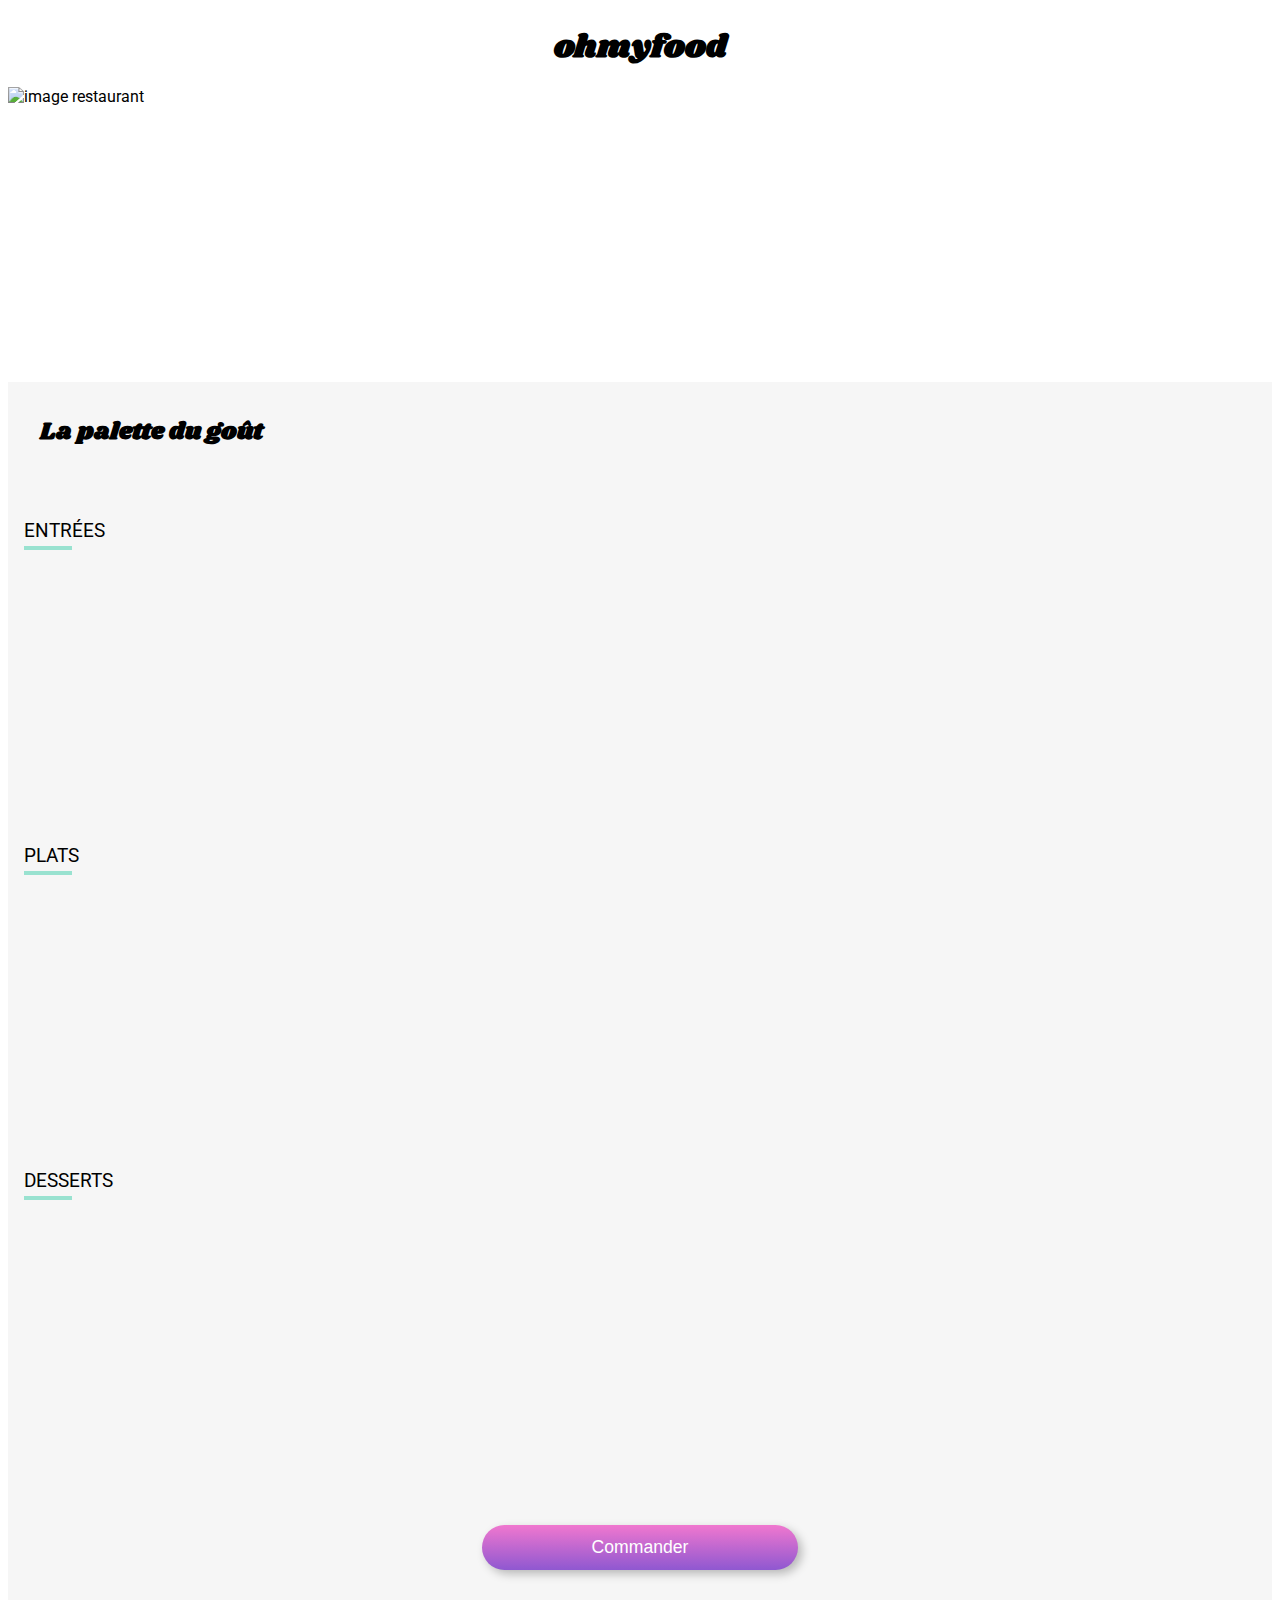
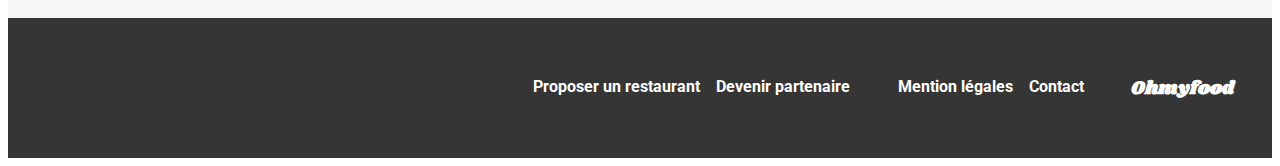
==== restaurant/Restaurant1.html @ fae5a503 "Fin projet" ====
<!DOCTYPE html>
    <html lang="fr">
        <head>
            <meta charset="utf-8">
            <title>La palette du goût</title>
            <link rel="preconnect" href="https://fonts.googleapis.com">
            <link href='https://fonts.googleapis.com/css?family=Roboto' rel='stylesheet'>
            <link href='https://fonts.googleapis.com/css?family=Shrikhand' rel='stylesheet'>
            <link rel="preconnect" href="https://fonts.gstatic.com" crossorigin="">
            <link rel="stylesheet" href="https://cdnjs.cloudflare.com/ajax/libs/font-awesome/6.2.1/css/all.min.css" integrity="sha512-MV7K8+y+gLIBoVD59lQIYicR65iaqukzvf/nwasF0nqhPay5w/9lJmVM2hMDcnK1OnMGCdVK+iQrJ7lzPJQd1w==" crossorigin="anonymous" referrerpolicy="no-referrer">
            <link rel="stylesheet" type="text/css" href="../Sass/main.css">
        </head>
        <body>
            <header class="header_relative">
                <nav class="navbar w_full">
                  <a href="../index.html">
                    <i class="fa-arrow-left fas header_arrow" aria-hidden="true"></i>
                  </a>
                  <h1 class="header_logo">ohmyfood</h1>
                </nav>
            </header>
            <div class="banner">
                <img src="../Assets/Images_et_textes_Ohmyfood/images/restaurants/jay-wennington-N_Y88TWmGwA-unsplash.jpg" alt="image restaurant">
            </div>
                <main class="background container">
                <div class="resto_main ">
                    <h2 class="title relative">La palette du goût</h2>
                    <div class="position_icon_heart_resto">
                        <i class="fa-regular fa-heart  empty_heart"></i>
                        <i class="fa-solid fa-heart  full_heart"></i>
                    </div>
                </div>
               <div class="submenus">
                    <section class="submenu">
                        <h3 class="submenu_title">Entrées</h3>
                        <section class="delay_0 menuItem">
                           <header class="menuItem_header">
                            <h4 class="menuItem_title">Fricassée d'escargot</h4>
                            <p class="menuItem_description">Au piment d'espelette</p>                            
                           </header>
                           <div class="menuItem_price">
                            25€
                           </div>
                           <div class="menuItem_confirmation">
                                <div class="menuItem_wrapIcon">
                                 <i class="fa-check fas menuItem_icon" aria-hidden="true"></i>   
                                </div>
                           </div>
                        </section>
                        <section class="delay_1 menuItem">
                            <header class="menuItem_header">
                             <h4 class="menuItem_title">Foie gras de canard mi-cuit</h4>
                             <p class="menuItem_description">Et ses copeaux de truffe noire</p>                            
                            </header>
                            <div class="menuItem_price">
                             35€
                            </div>
                            <div class="menuItem_confirmation">
                                 <div class="menuItem_wrapIcon">
                                  <i class="fa-check fas menuItem_icon" aria-hidden="true"></i>   
                                 </div>
                            </div>
                         </section>
                         <section class="delay_2 menuItem">
                            <header class="menuItem_header">
                             <h4 class="menuItem_title">Oeuf au plat</h4>
                             <p class="menuItem_description">Assaisonné à la truffe sur lit de poireaux</p>                            
                            </header>
                            <div class="menuItem_price">
                             20€
                            </div>
                            <div class="menuItem_confirmation">
                                 <div class="menuItem_wrapIcon">
                                  <i class="fa-check fas menuItem_icon" aria-hidden="true"></i>   
                                 </div>
                            </div>
                         </section>
                    </section>
                    <section class="submenu">
                        <h3 class="submenu_title">Plats</h3>
                        <section class="delay_3 menuItem">
                           <header class="menuItem_header">
                            <h4 class="menuItem_title">Filet de boeuf aux herbes</h4>
                            <p class="menuItem_description">Accompagné de sa ribambelle de légumes</p>                            
                           </header>
                           <div class="menuItem_price">
                            40€
                           </div>
                           <div class="menuItem_confirmation">
                                <div class="menuItem_wrapIcon">
                                 <i class="fa-check fas menuItem_icon" aria-hidden="true"></i>   
                                </div>
                           </div>
                        </section>
                        <section class="delay_4 menuItem">
                            <header class="menuItem_header">
                             <h4 class="menuItem_title">Parmentier de queue de boeuf</h4>
                             <p class="menuItem_description">A la truffe noire sur sa purée de panais</p>                            
                            </header>
                            <div class="menuItem_price">
                             35€
                            </div>
                            <div class="menuItem_confirmation">
                                 <div class="menuItem_wrapIcon">
                                  <i class="fa-check fas menuItem_icon" aria-hidden="true"></i>   
                                 </div>
                            </div>
                         </section>
                         <section class="delay_5 menuItem">
                            <header class="menuItem_header">
                             <h4 class="menuItem_title">Filet de Turbot</h4>
                             <p class="menuItem_description">Aux agrumes</p>                            
                            </header>
                            <div class="menuItem_price">
                             44€
                            </div>
                            <div class="menuItem_confirmation">
                                 <div class="menuItem_wrapIcon">
                                  <i class="fa-check fas menuItem_icon" aria-hidden="true"></i>   
                                 </div>
                            </div>
                         </section>
                    </section>
                    <section class="submenu">
                        <h3 class="submenu_title">Desserts</h3>
                        <section class="delay_6 menuItem">
                           <header class="menuItem_header">
                            <h4 class="menuItem_title">Paris-Brest</h4>
                            <p class="menuItem_description">Revisité</p>                            
                           </header>
                           <div class="menuItem_price">
                            18€
                           </div>
                           <div class="menuItem_confirmation">
                                <div class="menuItem_wrapIcon">
                                 <i class="fa-check fas menuItem_icon" aria-hidden="true"></i>   
                                </div>
                           </div>
                        </section>
                        <section class="delay_7 menuItem">
                            <header class="menuItem_header">
                             <h4 class="menuItem_title">Macaron au chocolat d'exception</h4>
                             <p class="menuItem_description">Et glace à la vanille de Madagascar</p>                            
                            </header>
                            <div class="menuItem_price">
                             22€
                            </div>
                            <div class="menuItem_confirmation">
                                 <div class="menuItem_wrapIcon">
                                  <i class="fa-check fas menuItem_icon" aria-hidden="true"></i>   
                                 </div>
                            </div>
                         </section>
                         <section class="delay_8 menuItem">
                            <header class="menuItem_header">
                             <h4 class="menuItem_title">Mousse au chocolat</h4>
                             <p class="menuItem_description">Au piment d'espelette et à la truffe noire</p>                            
                            </header>
                            <div class="menuItem_price">
                             23€
                            </div>
                            <div class="menuItem_confirmation">
                                 <div class="menuItem_wrapIcon">
                                  <i class="fa-check fas menuItem_icon" aria-hidden="true"></i>   
                                 </div>
                            </div>
                         </section>
                    </section>
               </div>
               <div class="wrapBtn">
                <button class="commandBtn">Commander</button>
               </div> 
            </main>
            <footer class="bg_color_dark flex_footer">
                <h3 class="color__white title">Ohmyfood</h3>
                <div class="position_footer">
                    <h4 class="color__white padding_right">
                        <i class="fa-solid fa-utensils color__white fork_knife"></i>
                        Proposer un restaurant</h4>
                    <h4 class="color__white"> <i class="fa-solid fa-handshake-angle"></i> Devenir partenaire</h4>
                </div>
                <div class="position_footer_2">
                    <h4 class="color__white">Mention légales</h4>
                    <a class="color__white text_deco" href="mailto:xxxx@restaurant.com"><h4>Contact</h4></a>
                </div>    
            </footer>    
        </body>
    </html>
---- Sass/main.css ----
body {
  font-family: "Roboto", sans-serif;
}

p {
  font-family: "Roboto", sans-serif;
  font-weight: 200;
}

.title {
  font-family: "Shrikhand", sans-serif;
  font-style: normal;
}

.text_deco {
  text-decoration: none;
  font-weight: bold;
}

.navbar {
  text-align: center;
  width: 100%;
}
.navbar .navbar__logo {
  height: 40px;
  padding: 1%;
}

.localisation {
  display: flex;
  text-align: center;
  align-items: center;
  background-color: #EAEAEA;
  justify-content: center;
  position: relative;
  gap: 1rem;
}

.explorer {
  background-color: #F6F6F6;
  padding-bottom: 4%;
}

.center_text {
  text-align: center;
}

.bg_color_dark {
  background-color: #353535;
  padding: 3%;
  justify-content: space-around;
}

.color__white {
  color: white;
}

.white {
  width: 30%;
  filter: invert(100%);
  height: 40px;
}

.flex_footer {
  display: flex;
  justify-content: end;
  flex-direction: row-reverse;
}

.Restaurant {
  background: #F6F6F6;
}

@media (max-width: 500px) {
  .navbar {
    text-align: center;
    color: black;
  }
  .navbar .navbar__logo {
    height: 40px;
    padding: 1%;
  }
  .localisation {
    display: flex;
    background-color: #EAEAEA;
    align-items: center;
    justify-content: center;
    text-align: center;
    gap: 1rem;
    padding: 0.5rem;
    border-top: solid #D6D6D6;
  }
  .w_full {
    width: 100%;
  }
  .center_text {
    text-align: center;
  }
  .explorer {
    background-color: #F6F6F6;
    padding-bottom: 15%;
  }
  .white {
    width: 30%;
    filter: invert(100%);
  }
  .bg_color_dark {
    background-color: #353535;
    padding: 8%;
  }
  .color__white {
    color: white;
  }
}
.bouton {
  background: linear-gradient(#FF79DA, #9356DC);
  border: none;
  border-radius: 2rem 2rem 2rem 2rem;
  color: white;
  text-align: center;
  text-decoration: none;
  display: inline-block;
  font-size: 16px;
  width: 25%;
}
.bouton:hover {
  box-shadow: 4px 4px 4px 2px rgba(0, 0, 0, 0.4);
  background: linear-gradient(356deg, #a061de 0%, #ac87da 33%, #ff83dd 100%);
}

.bouton_arrondie {
  background-color: #F6F6F6;
  border-radius: 1.5rem 1.5rem 1.5rem 1.5rem;
  margin: 2%;
  padding: 1%;
  box-shadow: 2px 2px 2px 1px rgba(0, 0, 0, 0.2);
  display: flex;
  align-items: center;
  justify-content: center;
  width: 100%;
  position: relative;
}

.all-card {
  padding-bottom: 2%;
}

.card {
  background-color: white;
  border-radius: 1rem 1rem 1rem 1rem;
  box-shadow: 2px 2px 2px 1px rgba(0, 0, 0, 0.1);
  padding-bottom: 1%;
  margin: 3%;
  width: 100%;
  position: relative;
  text-decoration: none;
  color: #353535;
}
.card .card__img {
  height: 250px;
  width: 100%;
  -o-object-fit: cover;
     object-fit: cover;
  border-radius: 1rem 1rem 0 0;
}

.card_description {
  position: relative;
}

.flex_responsive {
  display: flex;
  flex-direction: row;
  justify-content: space-around;
}

.top-right {
  position: absolute;
  color: #008766;
  background-color: #99E2D0;
  padding: 2%;
  margin-top: 2%;
  border-radius: 0.25em 0.25em 0.25em 0.25em;
  right: 26px;
}

.flex_card_responsive {
  display: flex;
  flex-direction: row;
  justify-content: space-evenly;
}

.numero_rounded {
  border-radius: 50%;
  background-color: #9356DC;
  width: 7%;
  text-align: center;
  display: flex;
  justify-content: center;
  align-items: center;
  height: 35px;
  color: white;
  position: absolute;
  left: -1rem;
}

.position_icon {
  position: absolute;
  left: 61px;
  color: #8d8d8d;
}

.position_icon:hover {
  transform: scale(1.15);
  color: #9356DC;
}

.position_icon_heart {
  position: absolute;
  right: 2rem;
  top: 50%;
  transform: translateY(-50%);
  transition-property: transform;
}
.position_icon_heart > .full_heart {
  display: none;
  color: transparent;
  background-image: linear-gradient(#9356DC, #FF79DA);
  background-clip: text;
  -webkit-background-clip: text;
}
.position_icon_heart:hover > .empty_heart {
  display: none;
}
.position_icon_heart:hover > .full_heart {
  display: block;
  animation: "bgcolor" 2s;
  transition: transform 2000ms;
}

@keyframes bgcolor {
  0% {
    color: transparent;
    background-image: linear-gradient(#9356DC, #FF79DA);
    background-clip: text;
    -webkit-background-clip: text;
    opacity: 0.2;
  }
  30% {
    color: transparent;
    background-image: linear-gradient(#9356DC, #FF79DA);
    background-clip: text;
    -webkit-background-clip: text;
    opacity: 0.4;
  }
  50% {
    color: transparent;
    background-image: linear-gradient(#9356DC, #FF79DA);
    background-clip: text;
    -webkit-background-clip: text;
    opacity: 0.6;
  }
  80% {
    color: transparent;
    background-image: linear-gradient(#9356DC, #FF79DA);
    background-clip: text;
    -webkit-background-clip: text;
    opacity: 0.8;
  }
  100% {
    color: transparent;
    background-image: linear-gradient(#9356DC, #FF79DA);
    background-clip: text;
    -webkit-background-clip: text;
    opacity: 1;
  }
}
.loader {
  display: flex;
  align-items: center;
  justify-content: center;
  position: fixed;
  background-color: #ffffff;
  height: 100vh;
  inset: 0;
  z-index: 1;
  opacity: 0.9;
  animation: "disappear" 200ms;
  animation-delay: 5s;
  animation-fill-mode: forwards;
  transform-origin: top;
}
.loader::after {
  content: "";
  height: 100px;
  width: 100px;
  border: 5px solid transparent;
  border-top: 5px solid #9356DC;
  border-bottom: 5px solid #FF79DA;
  border-radius: 50%;
  animation: spin 3s infinite linear;
}

@keyframes disappear {
  0% {
    transform: scale(1);
  }
  100% {
    transform: scale(0);
  }
}
@keyframes spin {
  to {
    transform: rotate(360deg);
  }
}
@media (max-width: 500px) {
  .bouton {
    background: linear-gradient(#FF79DA, #9356DC);
    border: none;
    border-radius: 2rem 2rem 2rem 2rem;
    color: white;
    padding: 5px;
    text-align: center;
    text-decoration: none;
    display: inline-block;
    font-size: 16px;
    width: 65%;
  }
  .bouton:hover {
    box-shadow: 4px 4px 4px 2px rgba(0, 0, 0, 0.4);
    background: linear-gradient(356deg, #a061de 0%, #ac87da 33%, #ff83dd 100%);
  }
  .bouton_arrondie {
    background-color: #F6F6F6;
    border-radius: 1rem 1rem 1rem 1rem;
    margin: 4%;
    padding: 2%;
    box-shadow: 2px 2px 2px 1px rgba(0, 0, 0, 0.2);
    display: flex;
    align-items: center;
    justify-content: center;
    width: 90%;
    position: initial;
  }
  .card {
    background-color: white;
    border-radius: 1rem 1rem 1rem 1rem;
    box-shadow: 2px 2px 2px 1px rgba(0, 0, 0, 0.1);
    padding-bottom: 1%;
    margin: 3%;
    width: 95%;
    display: block;
  }
  .card .card__img {
    height: 250px;
    -o-object-fit: cover;
       object-fit: cover;
    border-radius: 1rem 1rem 0 0;
  }
  .card:hover {
    box-shadow: 2px 2px 2px 1px rgba(0, 0, 0, 0.2);
  }
  .card_description {
    position: relative;
  }
  .top-right {
    position: absolute;
    right: 28px;
    color: #008766;
    background-color: #99E2D0;
    padding: 2%;
    margin-top: 2%;
    border-radius: 0.25em 0.25em 0.25em 0.25em;
  }
  .all-card {
    padding-bottom: 2%;
  }
  .numero_rounded {
    border-radius: 50%;
    background-color: #9356DC;
    width: 7%;
    text-align: center;
    position: absolute;
    left: 13px;
    display: flex;
    justify-content: center;
    align-items: center;
    height: 30px;
    color: white;
  }
  .position_icon {
    position: absolute;
    left: 61px;
    color: #8d8d8d;
  }
  .position_icon:hover {
    transform: scale(1.15);
    color: #9356DC;
  }
  .position_icon_heart {
    position: absolute;
    right: 1rem;
    top: 50%;
    transform: translateY(-50%);
    transition-property: transform;
  }
  .position_icon_heart > .full_heart {
    display: none;
    color: transparent;
    background-image: linear-gradient(#9356DC, #FF79DA);
    background-clip: text;
    -webkit-background-clip: text;
  }
  .position_icon_heart:hover > .empty_heart {
    display: none;
  }
  .position_icon_heart:hover > .full_heart {
    display: block;
    animation: "bgcolor" 2s;
    transition: transform 2000ms;
  }
  @keyframes bgcolor {
    0% {
      color: transparent;
      background-image: linear-gradient(#9356DC, #FF79DA);
      background-clip: text;
      -webkit-background-clip: text;
      opacity: 0.2;
    }
    30% {
      color: transparent;
      background-image: linear-gradient(#9356DC, #FF79DA);
      background-clip: text;
      -webkit-background-clip: text;
      opacity: 0.4;
    }
    50% {
      color: transparent;
      background-image: linear-gradient(#9356DC, #FF79DA);
      background-clip: text;
      -webkit-background-clip: text;
      opacity: 0.6;
    }
    80% {
      color: transparent;
      background-image: linear-gradient(#9356DC, #FF79DA);
      background-clip: text;
      -webkit-background-clip: text;
      opacity: 0.8;
    }
    100% {
      color: transparent;
      background-image: linear-gradient(#9356DC, #FF79DA);
      background-clip: text;
      -webkit-background-clip: text;
      opacity: 1;
    }
  }
  .loader {
    display: flex;
    align-items: center;
    justify-content: center;
    position: fixed;
    background-color: #ffffff;
    height: 100vh;
    inset: 0;
    z-index: 1;
    opacity: 0.9;
    animation: "disappear" 200ms;
    animation-delay: 5s;
    animation-fill-mode: forwards;
    transform-origin: top;
  }
  .loader::after {
    content: "";
    height: 100px;
    width: 100px;
    border: 5px solid transparent;
    border-top: 5px solid #9356DC;
    border-bottom: 5px solid #FF79DA;
    border-radius: 50%;
    animation: spin 3s infinite linear;
  }
  @keyframes disappear {
    0% {
      transform: scale(1);
    }
    100% {
      transform: scale(0);
    }
  }
  @keyframes spin {
    to {
      transform: rotate(360deg);
    }
  }
}
.fa-heart {
  font-size: 2rem;
}

.margin {
  margin: 2%;
}

.padding {
  padding: 2%;
}

.position_footer {
  display: flex;
  gap: 1em;
  order: 2;
  padding-right: 4%;
}

.position_footer_2 {
  display: flex;
  gap: 1em;
  order: 1;
  padding-right: 4%;
}

.relative {
  position: relative;
}

.position_icon_heart_resto {
  position: absolute;
  right: 2rem;
  transform: translateY(-200%);
  transition-property: transform;
}
.position_icon_heart_resto > .full_heart {
  display: none;
  color: transparent;
  background-image: linear-gradient(#9356DC, #FF79DA);
  background-clip: text;
  -webkit-background-clip: text;
}
.position_icon_heart_resto:hover > .empty_heart {
  display: none;
}
.position_icon_heart_resto:hover > .full_heart {
  display: block;
  animation: "bgcolor" 2s;
  transition: transform 2000ms;
}

@keyframes bgcolor {
  0% {
    color: transparent;
    background-image: linear-gradient(#9356DC, #FF79DA);
    background-clip: text;
    -webkit-background-clip: text;
    opacity: 0.2;
  }
  30% {
    color: transparent;
    background-image: linear-gradient(#9356DC, #FF79DA);
    background-clip: text;
    -webkit-background-clip: text;
    opacity: 0.4;
  }
  50% {
    color: transparent;
    background-image: linear-gradient(#9356DC, #FF79DA);
    background-clip: text;
    -webkit-background-clip: text;
    opacity: 0.6;
  }
  80% {
    color: transparent;
    background-image: linear-gradient(#9356DC, #FF79DA);
    background-clip: text;
    -webkit-background-clip: text;
    opacity: 0.8;
  }
  100% {
    color: transparent;
    background-image: linear-gradient(#9356DC, #FF79DA);
    background-clip: text;
    -webkit-background-clip: text;
    opacity: 1;
  }
}
.banner img {
  width: 100%;
  height: 40vh;
  -o-object-fit: cover;
     object-fit: cover;
  display: block;
}

.resto_main {
  background-color: #F6F6F6;
  border-radius: 2rem 2rem 0 0;
  z-index: 1;
  position: relative;
  margin-top: -85px;
}
.resto_main h2 {
  padding: 2rem;
}

.container {
  max-width: 1280px;
  margin: auto;
}

.submenus {
  display: grid;
}

.background {
  background-color: #F6F6F6;
}

.submenu {
  max-width: 100%;
  overflow: hidden;
  padding: 0 1rem;
}

.submenu_title {
  text-transform: uppercase;
  position: relative;
  padding-bottom: 0.5rem;
  font-weight: 400;
}
.submenu_title::after {
  content: "";
  width: 3rem;
  height: 0.25rem;
  background-color: #99E2D0;
  position: absolute;
  left: 0;
  bottom: 0;
}

.menuItem {
  background-color: #fff;
  padding: 1rem;
  display: flex;
  border-radius: 0.75rem;
  margin: 1rem 0;
  box-shadow: 0.25rem 0.25rem 1rem rgba(0, 0, 0, 0.1);
  overflow: hidden;
  cursor: pointer;
  animation: itemAppear 0.6s;
  animation-timing-function: ease;
  animation-delay: 0s;
  animation-fill-mode: none;
  animation-timing-function: cubic-bezier(0.5, 1.58, 0.34, 0.82);
  animation-fill-mode: both;
  transform: scale(0);
  max-width: 100%;
}
.menuItem:hover .menuItem_confirmation {
  margin-right: -1rem;
}
.menuItem:hover .menuItem_wrapIcon {
  transform: rotate(0deg);
}
.menuItem_header {
  white-space: nowrap;
  text-overflow: ellipsis;
  overflow: hidden;
  flex: 1;
}
.menuItem_title {
  margin: 0;
}
.menuItem_description {
  margin: 0;
  white-space: nowrap;
  text-overflow: ellipsis;
  overflow: hidden;
}
.menuItem_price {
  font-weight: 700;
  display: flex;
  justify-content: flex-end;
  align-items: flex-end;
  padding-left: 0.5rem;
}
.menuItem_icon {
  color: #99E2D0;
}
.menuItem_confirmation {
  background-color: #99e2d0;
  margin: -1rem -5rem -1rem 1rem;
  width: 4rem;
  display: flex;
  align-items: center;
  justify-content: center;
  transition-duration: 0.5s;
}
.menuItem_wrapIcon {
  height: 1.6rem;
  width: 1.6rem;
  background-color: #fff;
  display: flex;
  align-items: center;
  justify-content: center;
  border-radius: 100px;
  transform: rotate(180deg);
  transition-duration: 0.5s;
}

@keyframes itemAppear {
  0% {
    transform: scale(0);
  }
  100% {
    transform: scale(1);
  }
}
.delay_0 {
  animation-delay: 0s;
}

.delay_1 {
  animation-delay: 0.1s;
}

.delay_2 {
  animation-delay: 0.2s;
}

.delay_3 {
  animation-delay: 0.3s;
}

.delay_4 {
  animation-delay: 0.4s;
}

.delay_5 {
  animation-delay: 0.5s;
}

.delay_6 {
  animation-delay: 0.6s;
}

.delay_7 {
  animation-delay: 0.7s;
}

.delay_8 {
  animation-delay: 0.8s;
}

.delay_9 {
  animation-delay: 0.9s;
}

.wrapBtn {
  display: flex;
  text-decoration: none;
  justify-content: center;
  padding: 3rem 0;
}

.commandBtn {
  border: 0;
  padding: 0.75rem 1.5rem;
  font-weight: 500;
  font-size: 1.1rem;
  border-radius: 100px;
  color: #fff;
  background-color: #686868;
  background-image: linear-gradient(0deg, rgba(147, 86, 220, 0.9), rgba(255, 121, 218, 0.9));
  transition-duration: 0.25s;
  box-shadow: 0.25rem 0.25rem 10px rgba(0, 0, 0, 0.25);
  cursor: pointer;
  width: 25%;
}
.commandBtn:hover {
  background-color: #fff;
  box-shadow: 0.25rem 0.25rem 10px rgba(0, 0, 0, 0.5);
}

.header_arrow {
  position: absolute;
  left: 2rem;
  height: 2rem;
  width: 2rem;
  top: 50%;
  display: flex;
  align-items: center;
  justify-content: center;
  transform: translateY(-50%);
  font-size: 1.2rem;
  color: #000;
}

.header_relative {
  position: relative;
  padding: 1rem;
}

.header_logo {
  font-family: Shrikhand, "cursive";
  margin: 0;
  text-align: center;
}

@media (max-width: 500px) {
  .heart_icon {
    background: linear-gradient(162deg, #ff79da 0%, #9356dc 100%);
  }
  .position_icon_heart_bis {
    position: absolute;
    right: 50px;
    transition-property: transform;
  }
  .flex_card_responsive {
    display: block;
  }
  .flex_responsive {
    display: block;
  }
  .flex_footer {
    display: block;
  }
  .position_footer {
    display: block;
  }
  .position_footer_2 {
    display: block;
  }
  .padding {
    padding-top: 4%;
  }
  .margin {
    margin: 5%;
  }
  .fa-heart {
    font-size: 2rem;
  }
  .txt {
    padding-top: 0.5rem;
  }
  .text_deco {
    text-decoration: none;
    font-weight: bold;
  }
  .banner img {
    width: 100%;
    height: 40vh;
    -o-object-fit: cover;
       object-fit: cover;
    -o-object-position: center bottom;
       object-position: center bottom;
    display: block;
  }
  .resto_main {
    background-color: #F6F6F6;
    border-radius: 2rem 2rem 0 0;
    z-index: 1;
    position: relative;
    margin-top: -85px;
  }
  .resto_main h2 {
    padding: 1rem;
  }
  .submenus {
    display: block;
  }
  .background {
    background-color: #F6F6F6;
  }
  .submenu_title {
    text-transform: uppercase;
    position: relative;
    padding-bottom: 0.5rem;
    font-weight: 400;
  }
  .submenu_title::after {
    content: "";
    width: 3rem;
    height: 0.25rem;
    background-color: #99E2D0;
    position: absolute;
    left: 0;
    bottom: 0;
  }
  .menuItem {
    background-color: #fff;
    padding: 1rem;
    display: flex;
    border-radius: 0.75rem;
    margin: 1rem 0;
    box-shadow: 0.25rem 0.25rem 1rem rgba(0, 0, 0, 0.1);
    overflow: hidden;
    cursor: pointer;
    animation: itemAppear 0.6s;
    animation-timing-function: ease;
    animation-delay: 0s;
    animation-fill-mode: none;
    animation-timing-function: cubic-bezier(0.5, 1.58, 0.34, 0.82);
    animation-fill-mode: both;
    transform: scale(0);
    max-width: 100%;
  }
  .menuItem:hover .menuItem_confirmation {
    margin-right: -1rem;
  }
  .menuItem:hover .menuItem_wrapIcon {
    transform: rotate(0deg);
  }
  .menuItem_header {
    white-space: nowrap;
    text-overflow: ellipsis;
    overflow: hidden;
    flex: 1;
  }
  .menuItem_title {
    margin: 0;
  }
  .menuItem_description {
    margin: 0;
    white-space: nowrap;
    text-overflow: ellipsis;
    overflow: hidden;
  }
  .menuItem_price {
    font-weight: 700;
    display: flex;
    justify-content: flex-end;
    align-items: flex-end;
    padding-left: 0.5rem;
  }
  .menuItem_icon {
    color: #99E2D0;
  }
  .menuItem_confirmation {
    background-color: #99e2d0;
    margin: -1rem -5rem -1rem 1rem;
    width: 4rem;
    display: flex;
    align-items: center;
    justify-content: center;
    transition-duration: 0.5s;
  }
  .menuItem_wrapIcon {
    height: 1.6rem;
    width: 1.6rem;
    background-color: #fff;
    display: flex;
    align-items: center;
    justify-content: center;
    border-radius: 100px;
    transform: rotate(180deg);
    transition-duration: 0.5s;
  }
  @keyframes itemAppear {
    0% {
      transform: scale(0);
    }
    100% {
      transform: scale(1);
    }
  }
  .delay_0 {
    animation-delay: 0s;
  }
  .delay_1 {
    animation-delay: 0.1s;
  }
  .delay_2 {
    animation-delay: 0.2s;
  }
  .delay_3 {
    animation-delay: 0.3s;
  }
  .delay_4 {
    animation-delay: 0.4s;
  }
  .delay_5 {
    animation-delay: 0.5s;
  }
  .delay_6 {
    animation-delay: 0.6s;
  }
  .delay_7 {
    animation-delay: 0.7s;
  }
  .delay_8 {
    animation-delay: 0.8s;
  }
  .wrapBtn {
    display: flex;
    text-decoration: none;
    justify-content: center;
    padding: 3rem 0;
  }
  .commandBtn {
    border: 0;
    padding: 0.75rem 1.5rem;
    font-weight: 500;
    font-size: 1.1rem;
    border-radius: 100px;
    color: #fff;
    background-color: #686868;
    background-image: linear-gradient(0deg, rgba(147, 86, 220, 0.9), rgba(255, 121, 218, 0.9));
    transition-duration: 0.25s;
    box-shadow: 0.25rem 0.25rem 10px rgba(0, 0, 0, 0.25);
    cursor: pointer;
    width: 45%;
  }
  .commandBtn:hover {
    background-color: #fff;
    box-shadow: 0.25rem 0.25rem 10px rgba(0, 0, 0, 0.5);
  }
  .header_arrow {
    position: absolute;
    left: 2rem;
    height: 2rem;
    width: 2rem;
    top: 50%;
    display: flex;
    align-items: center;
    justify-content: center;
    transform: translateY(-50%);
    font-size: 1.2rem;
    color: #000;
  }
  .header_relative {
    position: relative;
    padding: 1rem;
  }
  .header_logo {
    font-family: Shrikhand, "cursive";
    margin: 0;
    text-align: center;
  }
}/*# sourceMappingURL=main.css.map */
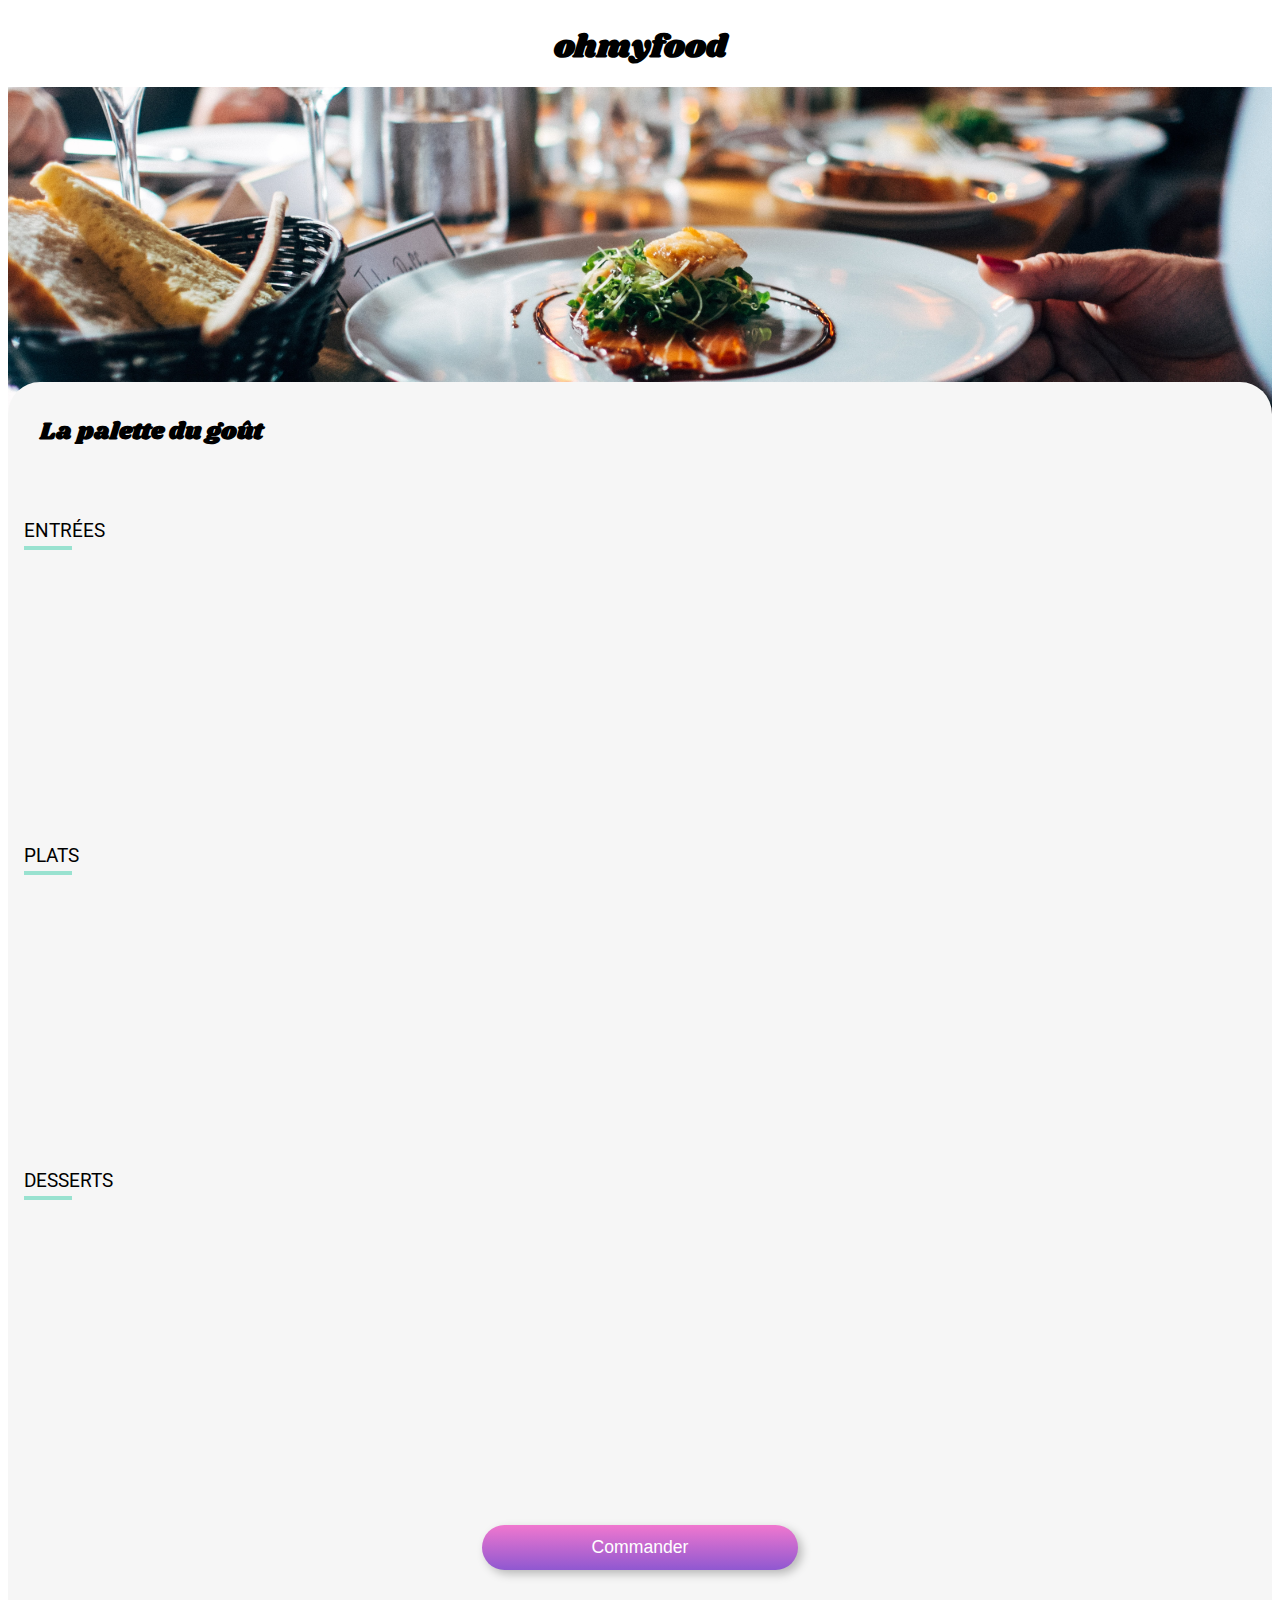
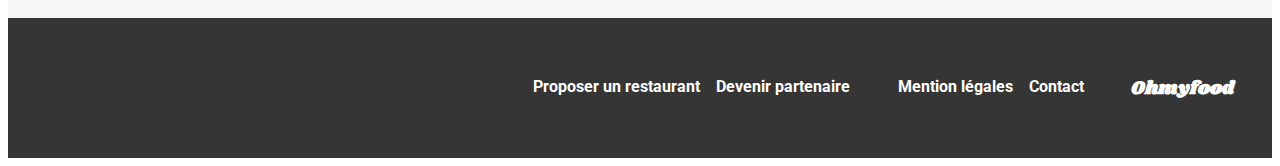
==== commit bda8a38f: "Bug images" ====
--- a/restaurant/Restaurant1.html
+++ b/restaurant/Restaurant1.html
@@ -20,7 +20,7 @@
                 </nav>
             </header>
             <div class="banner">
-                <img src="../Assets/Images_et_textes_Ohmyfood/images/restaurants/jay-wennington-N_Y88TWmGwA-unsplash.jpg" alt="image restaurant">
+                <img src="../Assets/images/jay-wennington-N_Y88TWmGwA-unsplash.jpg" alt="image restaurant">
             </div>
                 <main class="background container">
                 <div class="resto_main ">
